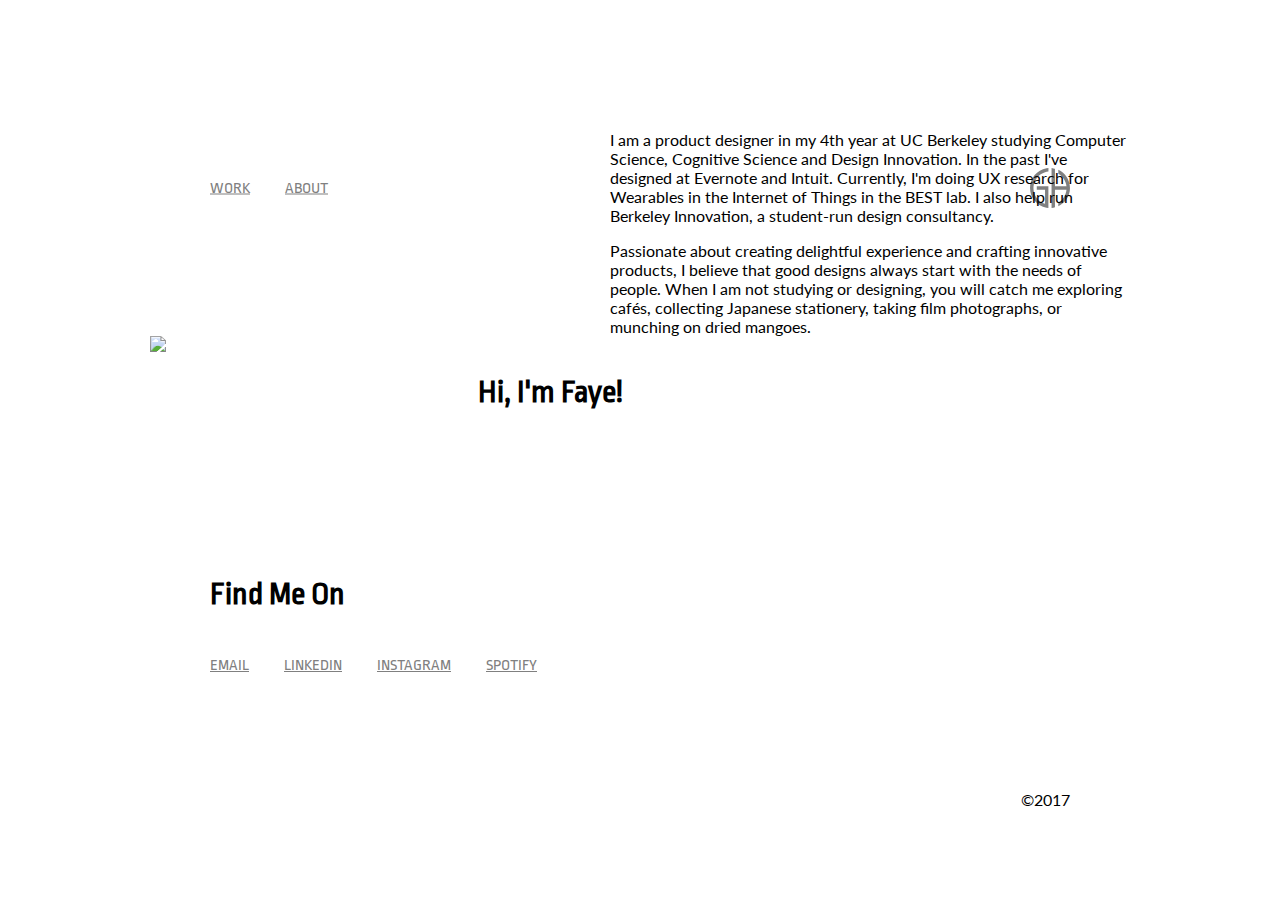
==== about.html @ c0417c73 "finish skeleton" ====
<!DOCTYPE html>
<html>
	<head>
		<link rel="stylesheet" type="text/css" href="assets/css/index.css">
		<link href="https://fonts.googleapis.com/css?family=Lato:100,100i,300,300i,400,400i,700,700i,900,900i|Ropa+Sans:400,400i" rel="stylesheet">
	</head>
	<body>

	<div id="topnav">
		<div id="navcontent">
		<div id="leftnav">
			<a href="index.html" class="nav-item">WORK</a>
			<a href="about.html" class="nav-item">ABOUT</a>
		</div>
		<svg id ="logo" version="1.1" xmlns="http://www.w3.org/2000/svg" xmlns:xlink="http://www.w3.org/1999/xlink" x="0px" y="0px"
			 viewBox="0 0 82.2 82.3" style="enable-background:new 0 0 82.2 82.3;" xml:space="preserve">
		
		<g id="lg">
			<g>
				<path d="M13.9,37.6v6.9h17v29.2c-13-4.1-22.4-15.6-23.7-29.2h0.1c-0.1-1.1-0.2-2.2-0.2-3.3c0-1.3,0.1-2.5,0.2-3.7H7.2
					C8.7,24,18,12.7,30.9,8.6v0.1c2.2-0.7,4.6-1.2,7-1.4V0l-4.1,0.7C14.2,4.3,0,21.3,0,41.2C0,61,14.2,78,33.7,81.6l4.1,0.7V37.6H13.9
					z"/>
				<path d="M58.2,3.8v7.9C67.4,17,73.8,26.5,75,37.5H51.3V8.6c0,0,0,0,0,0V1.4c-1-0.2-1.9-0.5-2.9-0.6L44.3,0v82.3
					l4.1-0.7c1-0.2,2-0.4,2.9-0.6v-7.3c0,0,0,0,0,0V44.5H75c-1.1,11.1-7.5,20.8-16.8,26.2v7.9c14.3-6.5,24-21,24-37.4
					C82.2,24.8,72.5,10.3,58.2,3.8z"/>
			</g>
		</g>
		</svg>
		</div>
	</div>

	
	<div id="grid">
		<div id="profile-pic">
			<img id="p-pic" src="assets/img/profile.jpg">
			<h1 id="hello">Hi, I'm Faye!</h1>
			<div id="description">
			<p>I am a product designer in my 4th year at UC Berkeley studying Computer Science, Cognitive Science and Design Innovation. In the past I've designed at Evernote and Intuit. Currently, I'm doing UX research for Wearables in the Internet of Things in the BEST lab. I also help run Berkeley Innovation, a student-run design consultancy.</p>
			<p>Passionate about creating delightful experience and crafting innovative products, I believe that good designs always start with the needs of people. When I am not studying or designing, you will catch me exploring cafés, collecting Japanese stationery, taking film photographs, or munching on dried mangoes.</p>
			</div>
		</div>
		
	</div> 


	<div id="socialmedias">
		<h1>Find Me On</h1>
		<div id="sociallinks">
			<a href="www.fayehan.work" class="social">EMAIL</a>
			<a href="www.fayehan.work" class="social">LINKEDIN</a>
			<a href="www.fayehan.work" class="social">INSTAGRAM</a>
			<a href="www.fayehan.work" class="social">SPOTIFY</a>
		</div>

	</div>
	<div id="copyright">
		<p>©2017</p>
	</div>



	</body>
</html>
---- assets/css/index.css ----
body, html {
	padding: 0;
	width: 980px;
	/*margin:auto;*/
	margin: 60px auto;
	font-family: 'Lato', sans-serif;
	font-family: 'Ropa Sans', sans-serif;
}

p{
	font-family: lato;
}

/*----------TOP-------------*/

#topnav{
	/*border-style:solid;*/
	height: 160px;
	padding: 28px 60px;
}

#navcontent{
	height:80px;
}


#leftnav{
	float: left; 
	width: 50%;
	/*border-style: solid;*/
	position: relative;
	top: 50%;
	transform: translateY(-50%);
}

.nav-item{
	padding-right: 32px;
	color: grey;

}

#logo{
	width: 40px;
	height: 40px;
	float: right;
	position: relative;
	top: 50%;
	transform: translateY(-50%);
}

#lg{
	fill: grey;
}

#lg:hover{
	fill: blue;
}

/*--------INTRO------------*/

#intro{
	/*border-style: solid;*/
	height: auto;
	padding-bottom: 48px;
}

#intro-content{
	width: 40%;
	margin-left: 60px;
	font-size: 18px;


}


/*----------GRID----------*/

#grid{
	/*border-style: solid;*/
	height: auto;
}

.column{
	float:left;
	width: 50%;
	height: auto;
	/*border-style: solid;*/
}

#grid:after {
    content: "";
    display: table;
    clear: both;
}

.grid-item{
	width: 456px;
	height: 256.55px;
	background-color: grey;
	margin: 24px 12px;
}

.grid-pic{
	width:456px;
	height: 256.55px;
}



.placeholder{
	width: auto;
	height: 144px;
	background-color: white;
	margin: 16px 8px;
}


/*------------SOCIAL MEDIA -----------*/

#socialmedias{
	padding-left: 60px;
	padding-top: 200px;
	padding-bottom: 100px;
}

#sociallinks{
	padding-top: 24px;
}

.social{
	padding-right: 32px;
	color: grey;
}

#copyright{
	float:right;
	padding-right: 60px;
}



/*--------PROFILE-----*/
#profile-pic{
	/*padding: 28px;*/
	position: relative;
}


#p-pic{
	width:400px;
}


#hello{
	position: absolute;
	z-index: 10;
	left: 320px;
	top: 10px;
	background-color: white;
	padding: 8px;
}


#description{
	position: absolute;
	z-index: 9;
	left: 460px;
	bottom: 4px;
}
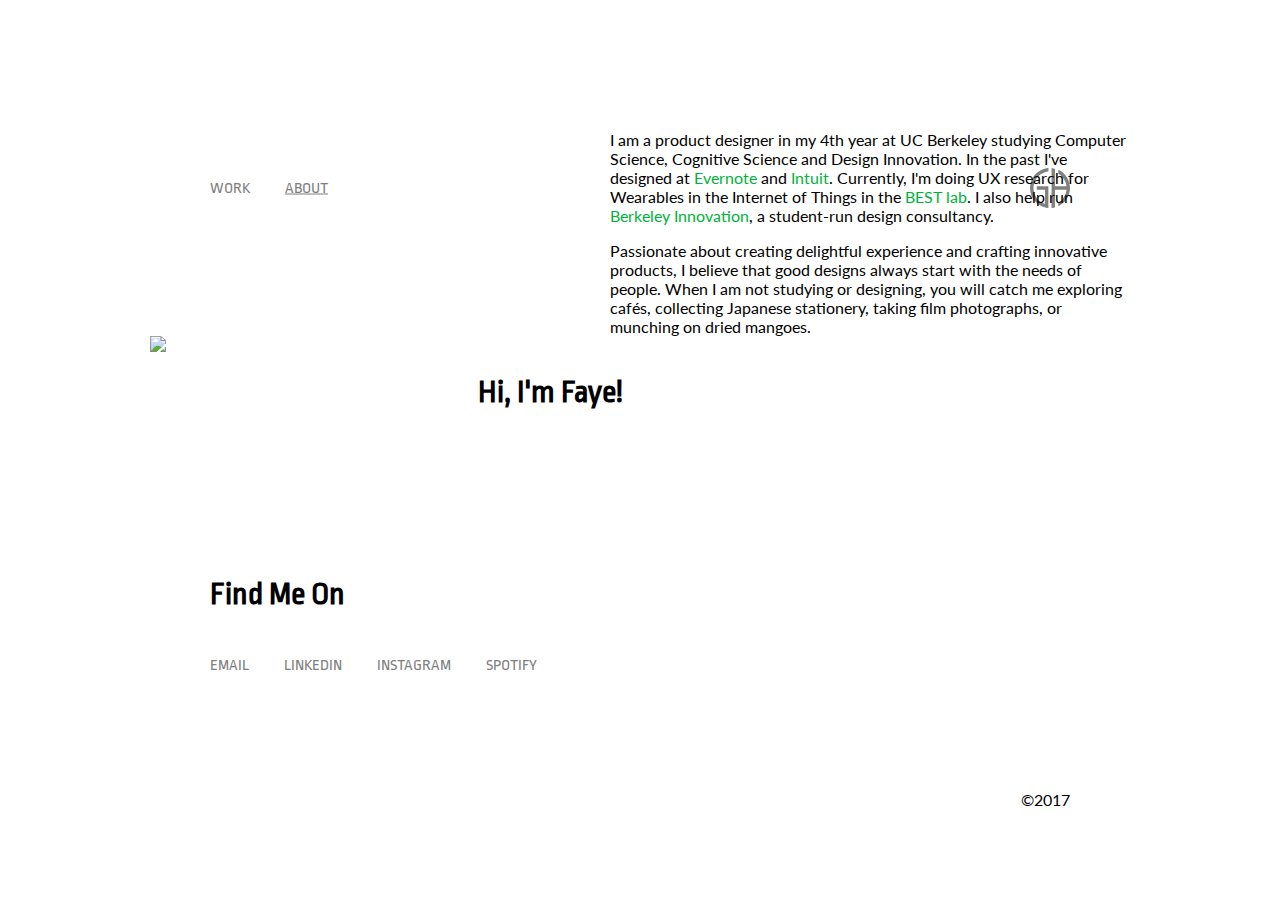
==== commit 72be9409: "missing Jquery functions" ====
--- a/about.html
+++ b/about.html
@@ -3,6 +3,9 @@
 	<head>
 		<link rel="stylesheet" type="text/css" href="assets/css/index.css">
 		<link href="https://fonts.googleapis.com/css?family=Lato:100,100i,300,300i,400,400i,700,700i,900,900i|Ropa+Sans:400,400i" rel="stylesheet">
+		<script src="http://ajax.googleapis.com/ajax/libs/jquery/3.2.1/jquery.min.js">
+        </script> 
+		<script src = "assets/script/script.js"></script>
 	</head>
 	<body>
 
@@ -10,7 +13,7 @@
 		<div id="navcontent">
 		<div id="leftnav">
 			<a href="index.html" class="nav-item">WORK</a>
-			<a href="about.html" class="nav-item">ABOUT</a>
+			<a href="about.html" class="nav-item" id="selected">ABOUT</a>
 		</div>
 		<svg id ="logo" version="1.1" xmlns="http://www.w3.org/2000/svg" xmlns:xlink="http://www.w3.org/1999/xlink" x="0px" y="0px"
 			 viewBox="0 0 82.2 82.3" style="enable-background:new 0 0 82.2 82.3;" xml:space="preserve">
@@ -35,7 +38,7 @@
 			<img id="p-pic" src="assets/img/profile.jpg">
 			<h1 id="hello">Hi, I'm Faye!</h1>
 			<div id="description">
-			<p>I am a product designer in my 4th year at UC Berkeley studying Computer Science, Cognitive Science and Design Innovation. In the past I've designed at Evernote and Intuit. Currently, I'm doing UX research for Wearables in the Internet of Things in the BEST lab. I also help run Berkeley Innovation, a student-run design consultancy.</p>
+			<p>I am a product designer in my 4th year at UC Berkeley studying Computer Science, Cognitive Science and Design Innovation. In the past I've designed at <a href="https://evernote.com/">Evernote</a> and <a href="https://www.intuit.com/">Intuit</a>. Currently, I'm doing UX research for Wearables in the Internet of Things in the <a href="http://best.berkeley.edu/">BEST lab</a>. I also help run <a href="https://berkeleyinnovation.org/">Berkeley Innovation</a>, a student-run design consultancy.</p>
 			<p>Passionate about creating delightful experience and crafting innovative products, I believe that good designs always start with the needs of people. When I am not studying or designing, you will catch me exploring cafés, collecting Japanese stationery, taking film photographs, or munching on dried mangoes.</p>
 			</div>
 		</div>
--- a/assets/css/index.css
+++ b/assets/css/index.css
@@ -11,6 +11,17 @@
 	font-family: lato;
 }
 
+a{
+	color: #00B23B;
+	text-decoration: none;
+}
+
+a:hover{
+	color: #00B23B;
+	text-decoration: none;
+	text-decoration: underline;
+}
+
 /*----------TOP-------------*/
 
 #topnav{
@@ -53,8 +64,20 @@
 }
 
 #lg:hover{
-	fill: blue;
-}
+	fill: #00B23B;
+}
+
+
+.social,.nav-item{
+	text-decoration: none;
+}
+
+
+
+#selected{
+	text-decoration: underline;
+}
+
 
 /*--------INTRO------------*/
 
@@ -98,7 +121,10 @@
 	height: 256.55px;
 	background-color: grey;
 	margin: 24px 12px;
-}
+	position: relative;
+	cursor: pointer;
+}
+
 
 .grid-pic{
 	width:456px;
@@ -113,6 +139,29 @@
 	background-color: white;
 	margin: 16px 8px;
 }
+
+
+.overlay {
+  position: absolute;
+  height: 100%;
+  width: 100%;
+  opacity: 0;
+  transition: .5s ease;
+  background-color: white;
+  text-align: center;
+}
+
+.text{
+	margin: auto;
+	font-size: 28px;
+	display: flex;
+	justify-content: center;
+  	flex-direction: column;
+  	height: 256.55px;
+}
+
+
+
 
 
 /*------------SOCIAL MEDIA -----------*/
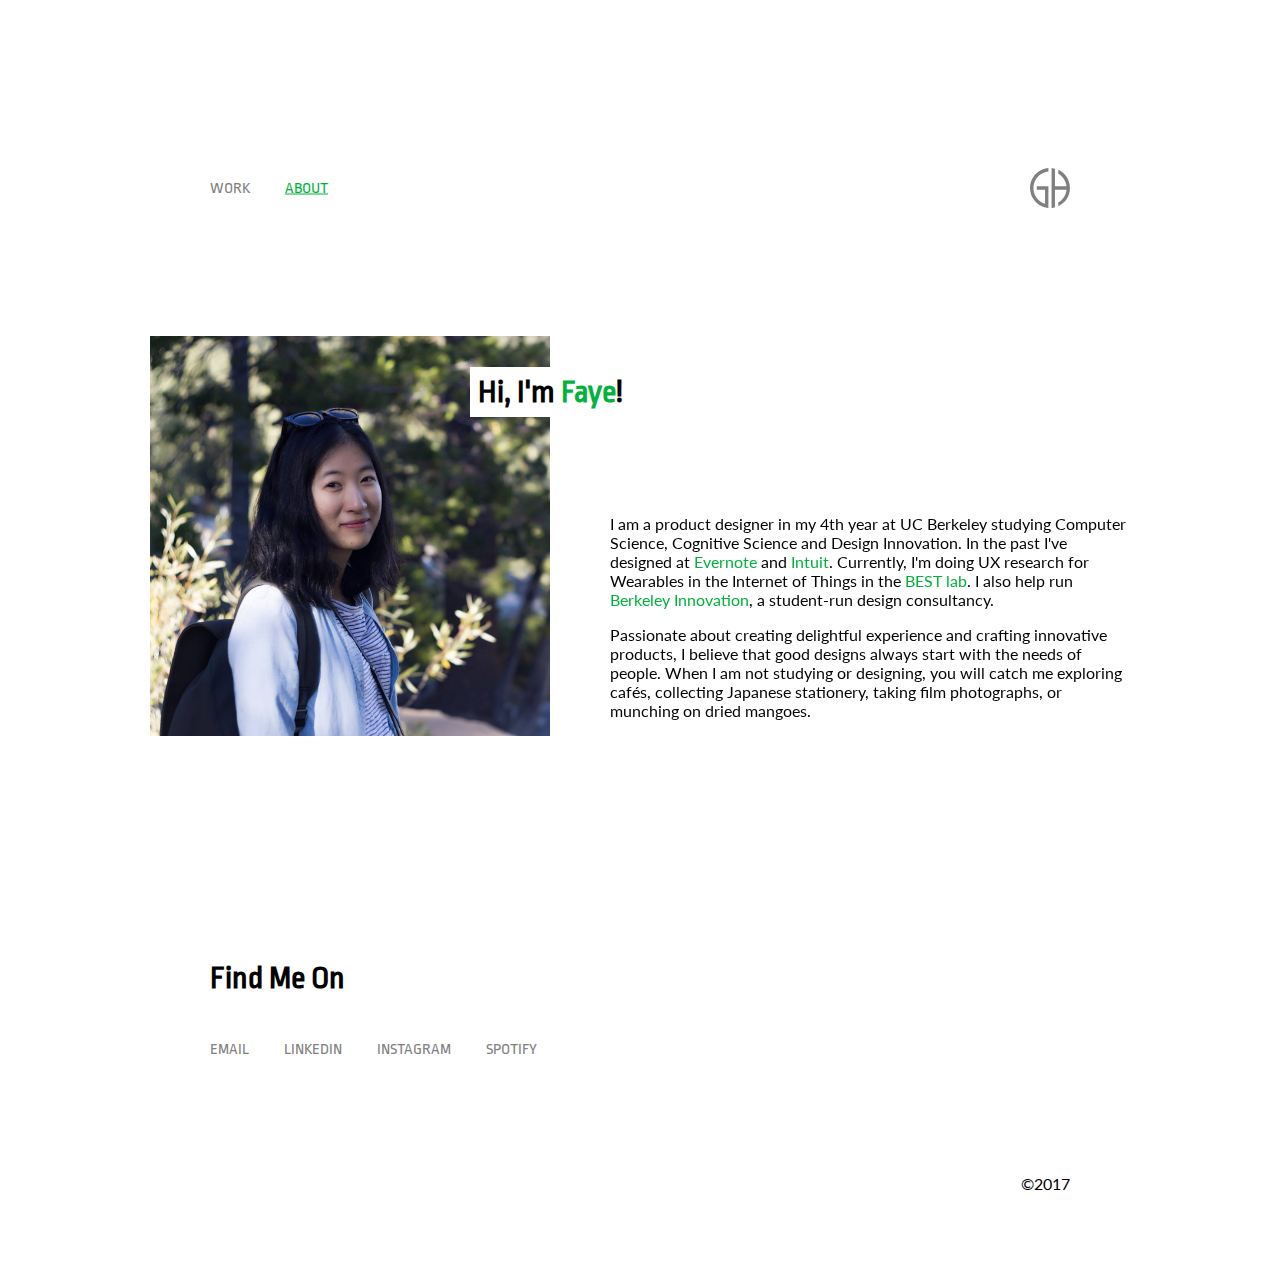
==== commit f5701257: "DONE" ====
--- a/about.html
+++ b/about.html
@@ -3,7 +3,7 @@
 	<head>
 		<link rel="stylesheet" type="text/css" href="assets/css/index.css">
 		<link href="https://fonts.googleapis.com/css?family=Lato:100,100i,300,300i,400,400i,700,700i,900,900i|Ropa+Sans:400,400i" rel="stylesheet">
-		<script src="http://ajax.googleapis.com/ajax/libs/jquery/3.2.1/jquery.min.js">
+		<script src="https://ajax.googleapis.com/ajax/libs/jquery/3.2.1/jquery.min.js">
         </script> 
 		<script src = "assets/script/script.js"></script>
 	</head>
@@ -15,7 +15,7 @@
 			<a href="index.html" class="nav-item">WORK</a>
 			<a href="about.html" class="nav-item" id="selected">ABOUT</a>
 		</div>
-		<svg id ="logo" version="1.1" xmlns="http://www.w3.org/2000/svg" xmlns:xlink="http://www.w3.org/1999/xlink" x="0px" y="0px"
+		<a href="index.html"><svg id ="logo" version="1.1" xmlns="http://www.w3.org/2000/svg" xmlns:xlink="http://www.w3.org/1999/xlink" x="0px" y="0px"
 			 viewBox="0 0 82.2 82.3" style="enable-background:new 0 0 82.2 82.3;" xml:space="preserve">
 		
 		<g id="lg">
@@ -28,7 +28,7 @@
 					C82.2,24.8,72.5,10.3,58.2,3.8z"/>
 			</g>
 		</g>
-		</svg>
+		</svg></a>
 		</div>
 	</div>
 
@@ -36,7 +36,7 @@
 	<div id="grid">
 		<div id="profile-pic">
 			<img id="p-pic" src="assets/img/profile.jpg">
-			<h1 id="hello">Hi, I'm Faye!</h1>
+			<h1 id="hello">Hi, I'm <span id="name">Faye</span>!</h1>
 			<div id="description">
 			<p>I am a product designer in my 4th year at UC Berkeley studying Computer Science, Cognitive Science and Design Innovation. In the past I've designed at <a href="https://evernote.com/">Evernote</a> and <a href="https://www.intuit.com/">Intuit</a>. Currently, I'm doing UX research for Wearables in the Internet of Things in the <a href="http://best.berkeley.edu/">BEST lab</a>. I also help run <a href="https://berkeleyinnovation.org/">Berkeley Innovation</a>, a student-run design consultancy.</p>
 			<p>Passionate about creating delightful experience and crafting innovative products, I believe that good designs always start with the needs of people. When I am not studying or designing, you will catch me exploring cafés, collecting Japanese stationery, taking film photographs, or munching on dried mangoes.</p>
@@ -49,10 +49,10 @@
 	<div id="socialmedias">
 		<h1>Find Me On</h1>
 		<div id="sociallinks">
-			<a href="www.fayehan.work" class="social">EMAIL</a>
-			<a href="www.fayehan.work" class="social">LINKEDIN</a>
-			<a href="www.fayehan.work" class="social">INSTAGRAM</a>
-			<a href="www.fayehan.work" class="social">SPOTIFY</a>
+			<a href="mailto:gefei.han@berkeley.edu" class="social">EMAIL</a>
+			<a href="https://www.linkedin.com/in/gefeihan/" class="social">LINKEDIN</a>
+			<a href="https://www.instagram.com/hgfayeee/" class="social">INSTAGRAM</a>
+			<a href="https://open.spotify.com/user/12156311498" class="social">SPOTIFY</a>
 		</div>
 
 	</div>
--- a/assets/css/index.css
+++ b/assets/css/index.css
@@ -19,7 +19,6 @@
 a:hover{
 	color: #00B23B;
 	text-decoration: none;
-	text-decoration: underline;
 }
 
 /*----------TOP-------------*/
@@ -76,6 +75,7 @@
 
 #selected{
 	text-decoration: underline;
+	color:#00B23B;
 }
 
 
@@ -218,17 +218,22 @@
 }
 
 
-
-
-
-
-
-
-
-
-
-
-
-
-
-
+#name{
+	cursor: pointer;
+	color :#00B23B;
+}
+
+
+
+
+
+
+
+
+
+
+
+
+
+
+
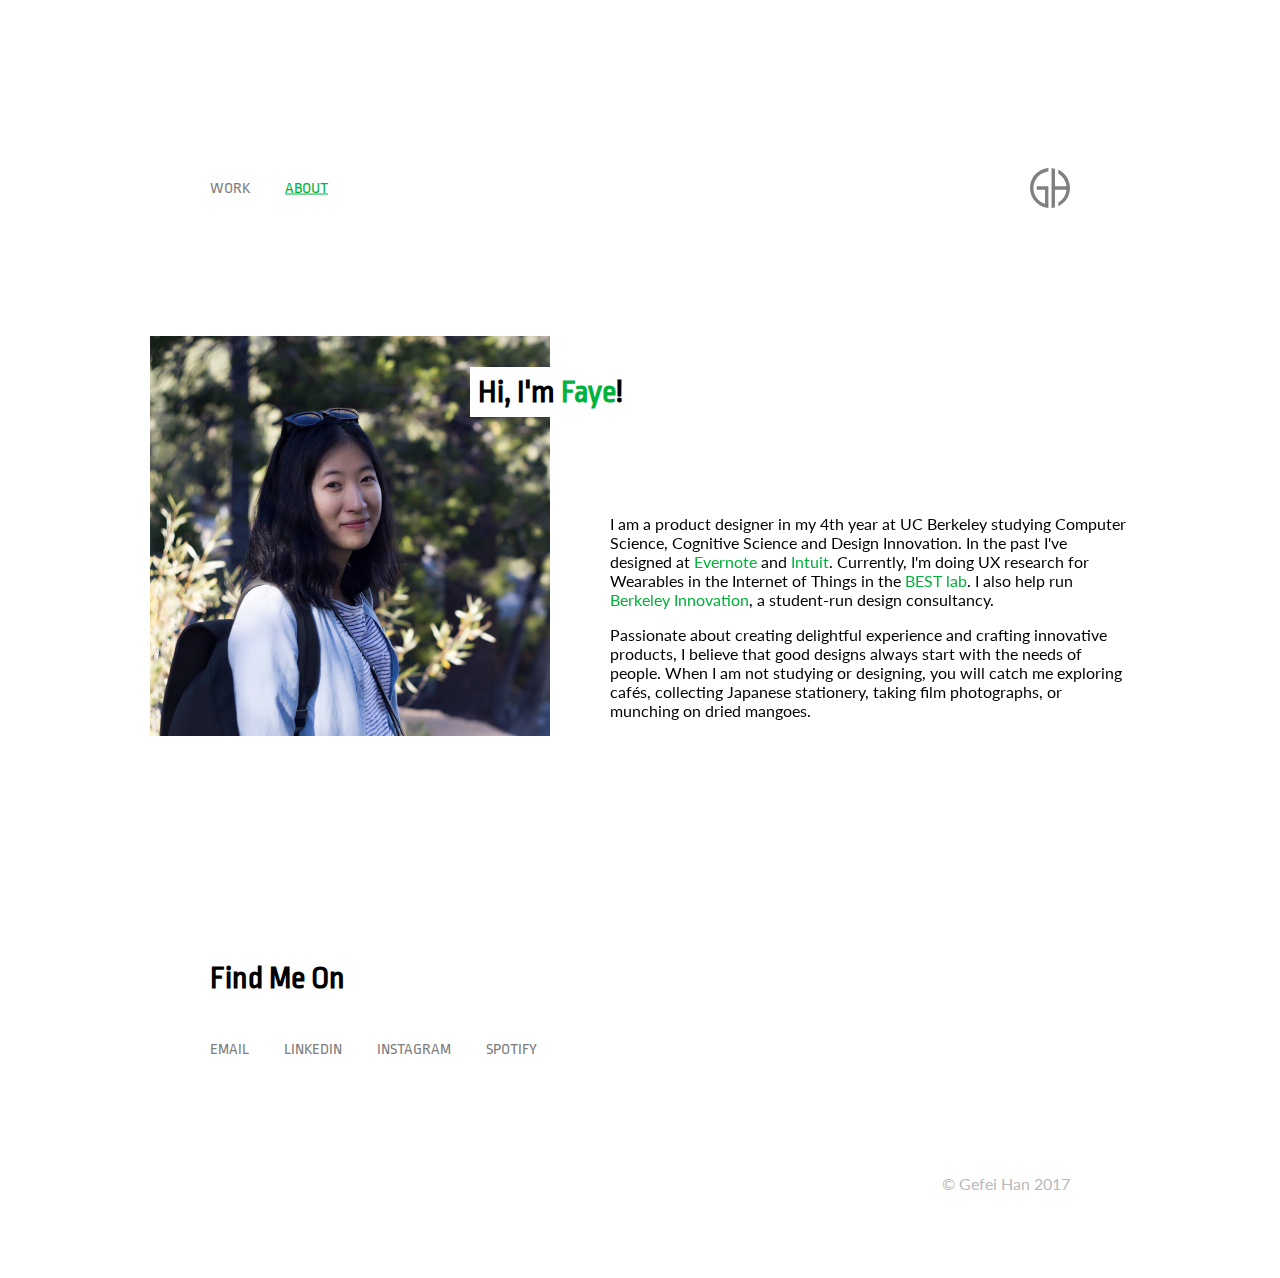
==== commit 0d0b768f: "FINAL SUBMISSION" ====
--- a/about.html
+++ b/about.html
@@ -57,7 +57,7 @@
 
 	</div>
 	<div id="copyright">
-		<p>©2017</p>
+		<p>© Gefei Han 2017</p>
 	</div>
 
 
--- a/assets/css/index.css
+++ b/assets/css/index.css
@@ -224,16 +224,20 @@
 }
 
 
-
-
-
-
-
-
-
-
-
-
-
-
-
+/*-----------*/
+
+#copyright{
+	color: #BABABA;
+}
+
+
+
+
+
+
+
+
+
+
+
+
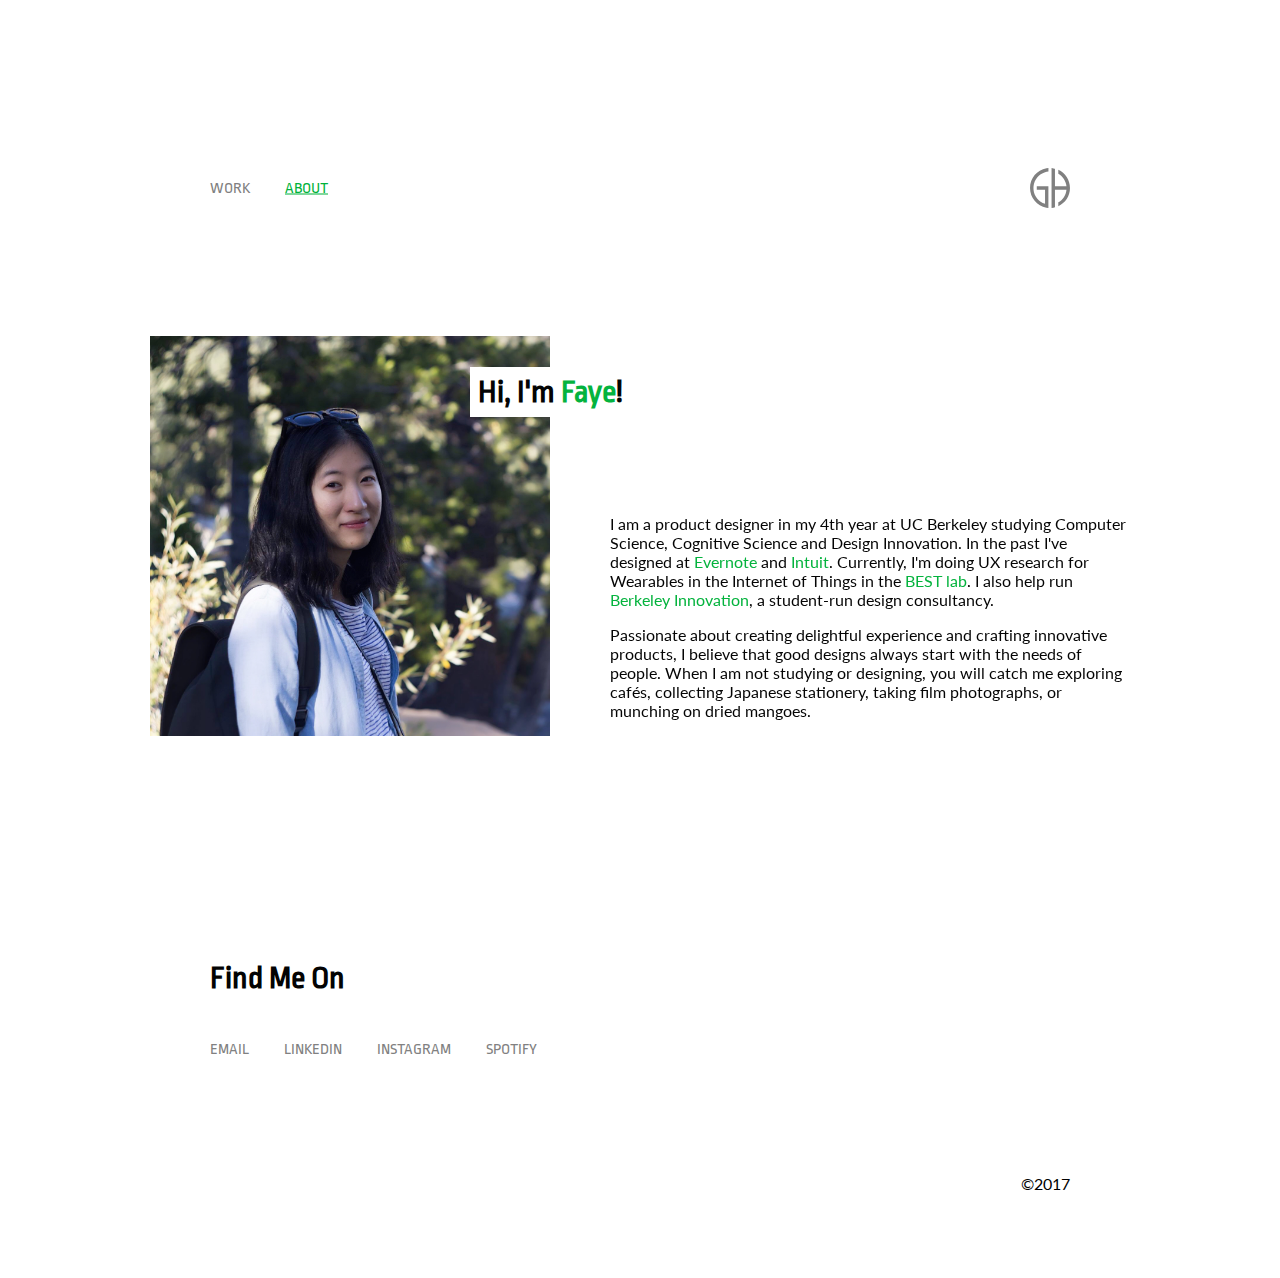
==== commit 123879fc: "portfolio" ====
--- a/about.html
+++ b/about.html
@@ -57,7 +57,7 @@
 
 	</div>
 	<div id="copyright">
-		<p>© Gefei Han 2017</p>
+		<p>©2017</p>
 	</div>
 
 
--- a/assets/css/index.css
+++ b/assets/css/index.css
@@ -224,20 +224,16 @@
 }
 
 
-/*-----------*/
-
-#copyright{
-	color: #BABABA;
-}
-
-
-
-
-
-
-
-
-
-
-
-
+
+
+
+
+
+
+
+
+
+
+
+
+
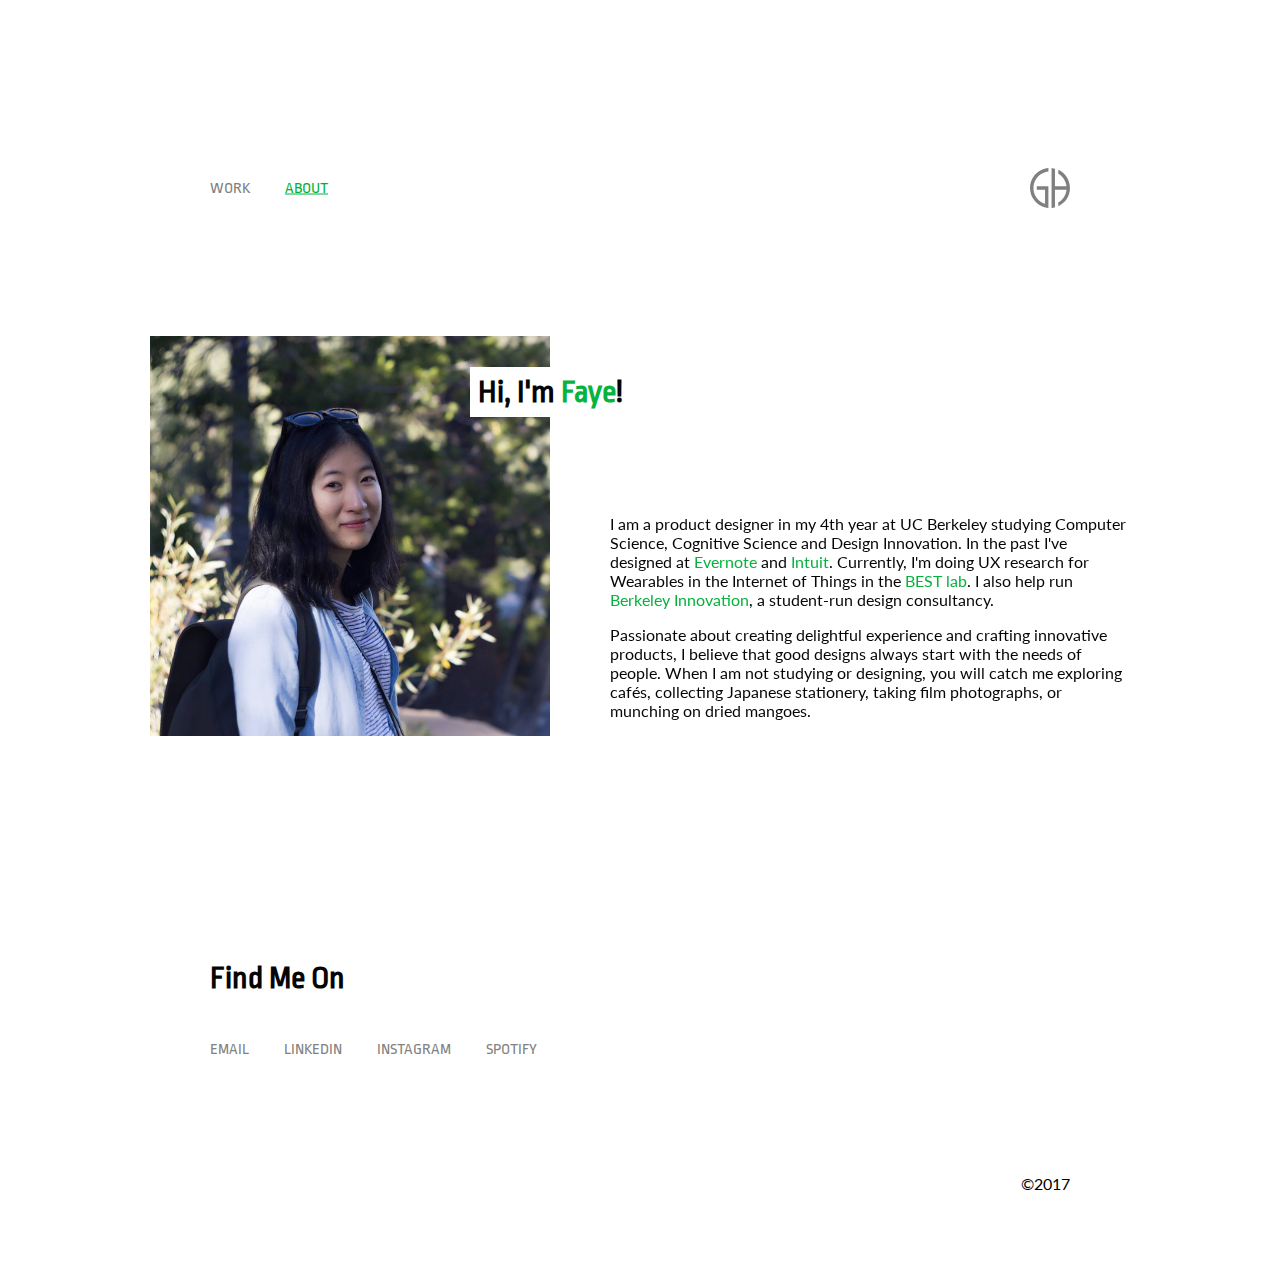
==== commit 88faf5b4: "update titles" ====
--- a/about.html
+++ b/about.html
@@ -1,6 +1,7 @@
 <!DOCTYPE html>
 <html>
 	<head>
+		<title>About</title>
 		<link rel="stylesheet" type="text/css" href="assets/css/index.css">
 		<link href="https://fonts.googleapis.com/css?family=Lato:100,100i,300,300i,400,400i,700,700i,900,900i|Ropa+Sans:400,400i" rel="stylesheet">
 		<script src="https://ajax.googleapis.com/ajax/libs/jquery/3.2.1/jquery.min.js">
